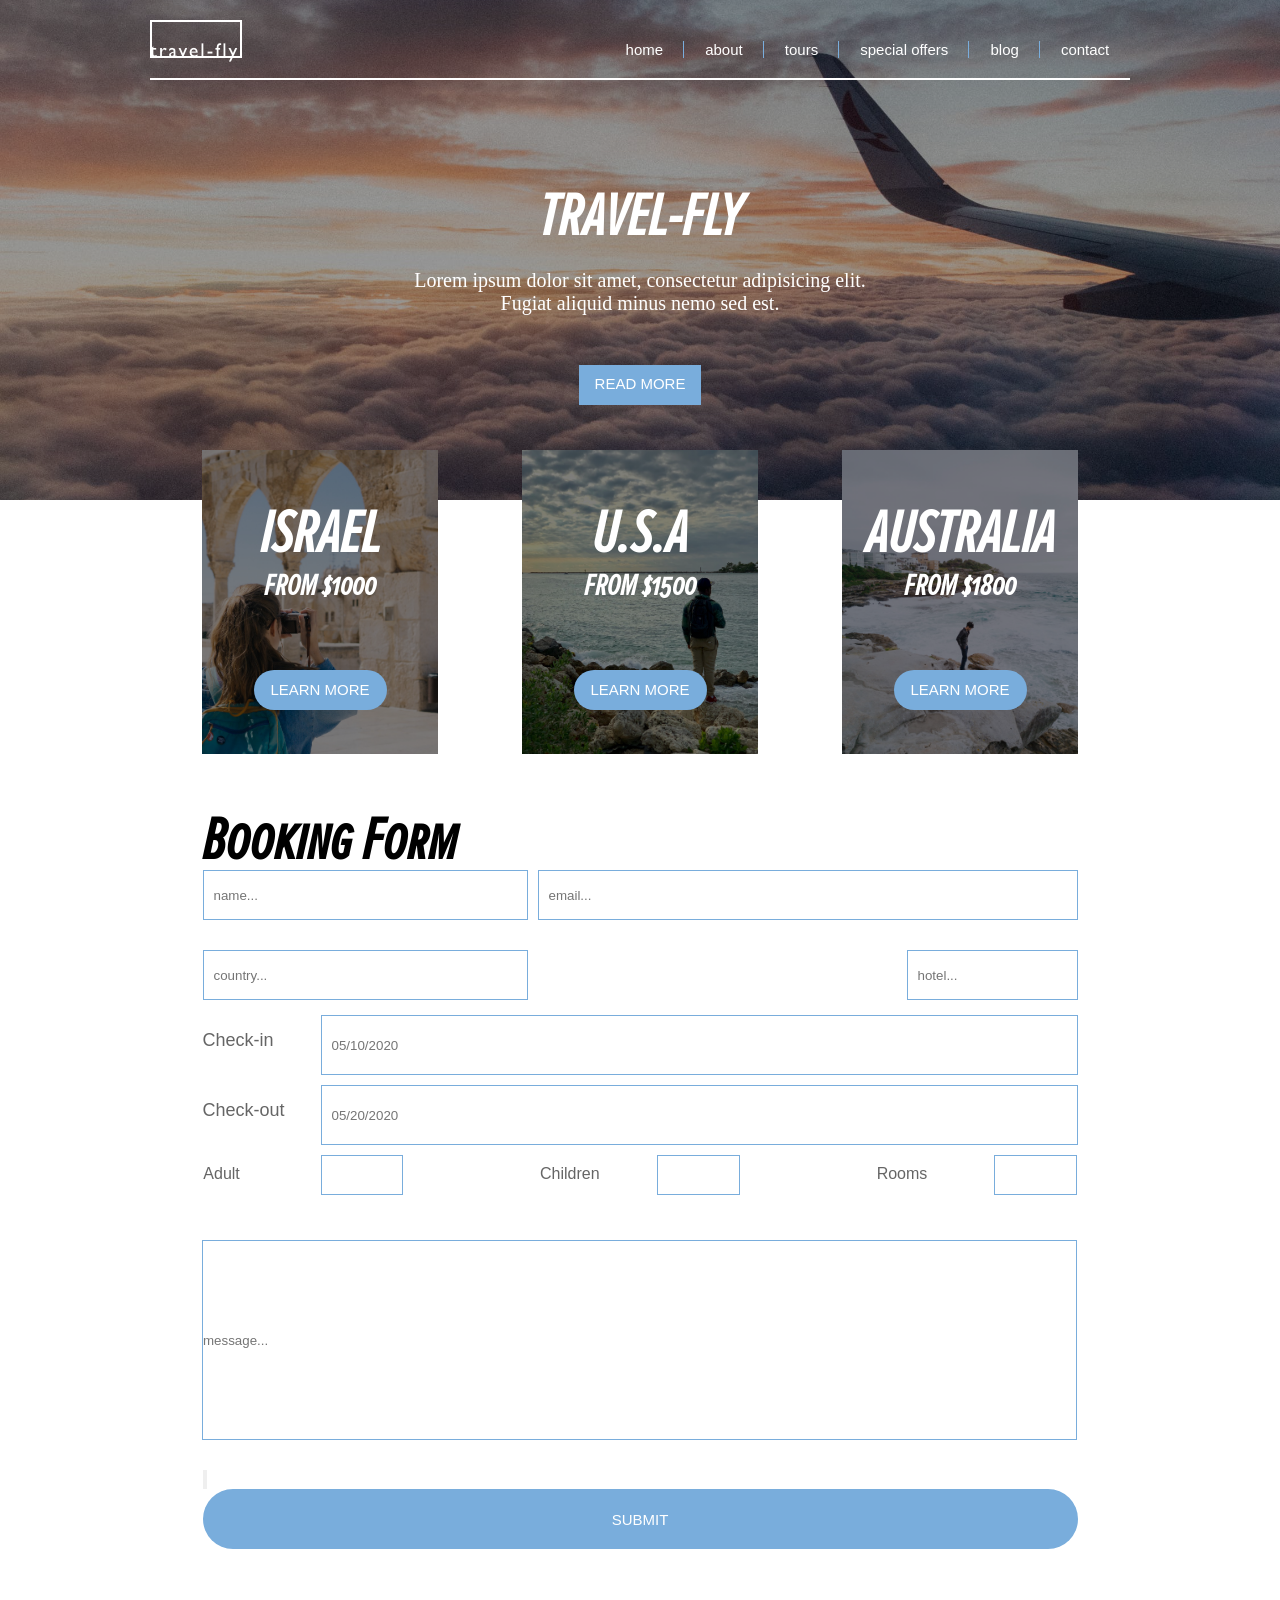
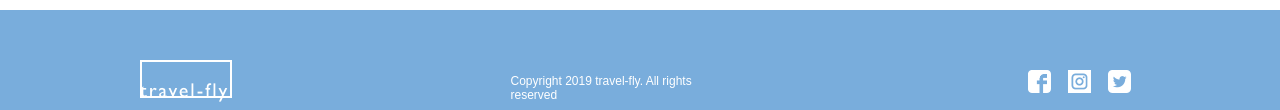
==== index.html @ 0bad38cb "Initial commit" ====
<!DOCTYPE html>
<html lang="en">
  <head>
    <meta charset="UTF-8" />
    <meta name="viewport" content="width=device-width, initial-scale=1.0" />
    <title>Travel-Fly Home Page</title>
    <link rel="stylesheet" href="css/styles.css" />
  </head>
  <body>
    <!-- =========HERO CONTENT============== -->
    <div class="hero">
      <nav>
        <div class="logo"></div>
        <div class="links">
          <a href="index.html">home</a>
          <a href="about.html" class="active">about</a>
          <a href="tours.html" class="active">tours</a>
          <a href="special.html" class="active">special offers</a>
          <a href="blog.html" class="active">blog</a>
          <a class="contact" href="contact.html" class="active">contact</a>
        </div>
      </nav>
      <div class="hero-content">
        <h1>TRAVEL-FLY</h1>
        <p>
          Lorem ipsum dolor sit amet, consectetur adipisicing elit. Fugiat
          aliquid minus nemo sed est.
        </p>
        <div class="readmore-button">
          <p>READ MORE</p>
        </div>
      </div>
    </div>

    <!-- ===============PROMO TOURS CONTENT==========-->

    <section class="promo-tours">
      <div class="promo israel">
        <h1>ISRAEL</h1>
        <h2>FROM $1000</h2>
        <div class="learnmore-button">
          <a href="israel.html" class="active">LEARN MORE</a>
        </div>
      </div>
      <div class="promo usa">
        <h1>U.S.A</h1>
        <h2>FROM $1500</h2>
        <div class="learnmore-button">
          <a href="usa.html" class="active">LEARN MORE</a>
        </div>
      </div>
      <div class="promo australia">
        <h1>AUSTRALIA</h1>
        <h2>FROM $1800</h2>
        <div class="learnmore-button">
          <a href="australia.html" class="active">LEARN MORE</a>
        </div>
      </div>
    </section>

    <!-- =========BOOKING-FORM CONTENT================-->
    <section class="booking-form">
      <h1>Booking Form</h1>
      <div class="info-fields">
        <div class="field-one-container">
          <input
            type="text"
            name="name..."
            id="field-one"
            placeholder="name..."
          />

          <input
            type="email"
            name="email"
            id="field-two"
            placeholder="email..."
          />
        </div>

        <div class="field-two-container">
          <input
            type="text"
            name="country"
            id="field-three"
            placeholder="country..."
          />

          <input
            type="text"
            name="hotel"
            id="field-four"
            placeholder="hotel..."
          />
        </div>
      </div>
      <!-- ==========CHECK IN FIELDS --==========-->

      <div class="checkin-fields">
        <div class="check-in">
          <div class="text-one">Check-in</div>
          <!-- <div class="checkin-one"> -->
          <input
            type="text"
            name="05/10/2020"
            id="field-five"
            placeholder="05/10/2020"
          />
        </div>

        <div class="check-out">
          <div class="text-two">Check-out</div>

          <input
            type="text"
            name="05/20/2020"
            id="field-six"
            placeholder="05/20/2020"
          />
        </div>
      </div>

      <!-- ===========adult container ==========-->

      <section class="people-fields">
        <div class="adult-container">
          <div class="adult-text">Adult</div>
          <div class="adult-field"></div>
        </div>
        <!-- ==========children container========= -->
        <div class="children-container">
          <div class="children-text">Children</div>
          <div class="children-field"></div>
        </div>
        <!-- ===========rooms container========== -->
        <div class="rooms-container">
          <div class="rooms-text">Rooms</div>
          <div class="rooms-field"></div>
        </div>
      </section>
      <!-- ========MESSAGE CONTAINER=========== -->

      <!-- <input type="text" name="message" id="field-seven" placeholder="message..."/>
     </section> -->

      <div class="message-container">
        <input
          type="text"
          name="message"
          id="message"
          placeholder="message..."
        />
      </div>

      <!-- ============SUBMIT BUTTON========== -->

      <div class="submit-button-container">
        <input type="button" name="submit-button" id="submit-button" />
        <div class="submit-button">SUBMIT</div>
      </div>
    </section>
    <!-- ==============FOOTER CONTENT===============-->
    <footer>
      <div class="footer-content">
        <div class="icon"></div>
        <div class="copywright">
          Copyright 2019 travel-fly. All rights reserved
        </div>
        <div class="socials">
          <div class="facebook"></div>
          <div class="instagram"></div>
          <div class="twitter"></div>
        </div>
      </div>
    </footer>
  </body>
</html>
---- css/styles.css ----
* {
  margin: 0;
  padding: 0;
  box-sizing: border-box;
}

html,
body {
  height: 100px;
}

h1,
h2,
h3,
h4,
h5,
h6,
p {
  margin-bottom: 16px;
}

@font-face {
  font-family: "Gill Sans", "Gill Sans MT", Calibri, "Trebuchet MS", sans-serif;
  src: url(fonts/GillSans.ttf);
}
@font-face {
  font-family: ProximaNova;
  src: url(fonts/Proxima-Nova-Thinone.otf);
}
@font-face {
  font-family: Proxima;
  src: url(fonts/ProximaNovaScOsfExtraCondensed.ttf);
}
@font-face {
  font-family: Lato;
  src: url(fonts/Lato/Lato-lightItalic.ttf);
}
.hero {
  width: 100%;
  height: 500px;
  padding-top: 20px;
  background-image: linear-gradient(to right, rgba(0, 0, 0, 0.4), rgba(0, 0, 0, 0.4)), url(../assets/images/hero.jpg);
  margin: 0 auto;
  background-size: cover;
  background-repeat: no-repeat;
  background-position: center;
}

.promo-tours {
  width: 1280px;
  min-height: 304px;
  margin: -50px auto 0 auto;
  display: flex;
  justify-content: space-around;
  padding-left: 160px;
  padding-right: 160px;
}
.promo-tours .promo {
  height: 304px;
  width: 236px;
  background-position: center;
  background-size: cover;
  background-repeat: no-repeat;
  margin: 0 auto;
  color: #ffffff;
  text-align: center;
  font-family: Proxima;
}
.promo-tours .israel {
  background-image: linear-gradient(to right, rgba(0, 0, 0, 0.5), rgba(0, 0, 0, 0.5)), url(../assets/tour/tour-01.jpg);
}
.promo-tours h1 {
  height: 20px;
  margin: 0 auto;
  font-size: 60px;
  text-align: center;
  padding-top: 47px;
}
.promo-tours h2 {
  font-size: 30px;
  padding-top: 70px;
  padding-bottom: 50px;
}
.promo-tours .learnmore-button {
  width: 133px;
  height: 40px;
  background-color: #79addc;
  z-index: 99;
  border-radius: 20px;
  margin: auto;
  padding-top: 10px;
}
.promo-tours .learnmore-button a {
  font-size: 15px;
  margin: 0 auto;
  width: 100px;
  height: 17px;
  font-size: 15px;
  margin: 0 auto;
  text-align: center;
  padding-top: 10px;
  font-family: "Gill Sans", "Gill Sans MT", Calibri, "Trebuchet MS", sans-serif;
  text-decoration: none;
  color: #ffffff;
}
.promo-tours .usa {
  background-image: linear-gradient(to right, rgba(0, 0, 0, 0.5), rgba(0, 0, 0, 0.5)), url(../assets/tour/tour-02.jpg);
}
.promo-tours .australia {
  background-image: linear-gradient(to right, rgba(0, 0, 0, 0.5), rgba(0, 0, 0, 0.5)), url(../assets/tour/tour-03.jpg);
}

@media only screen and (max-width: 1060px) {
  .promo-tours {
    width: 236px;
    flex-direction: column;
    padding-left: 0;
    padding-right: 0;
    display: block;
  }
  .promo-tours .promo {
    margin-bottom: 30px;
  }
}
footer {
  width: 100%;
  min-height: 100px;
  background-color: #79addc;
}
footer .footer-content {
  max-width: 1000px;
  min-height: 60px;
  margin: 0 auto;
  padding-top: 50px;
  display: flex;
  justify-content: space-between;
  align-items: center;
}
footer .footer-content .icon {
  width: 92px;
  height: 42px;
  background-image: url(../assets/icons/logo-white.png);
  background-position: center;
  background-size: cover;
  background-repeat: no-repeat;
}
footer .footer-content .copywright {
  width: 230px;
  height: 14px;
  font-family: "Gill Sans", "Gill Sans MT", Calibri, "Trebuchet MS", sans-serif;
  font-size: 12px;
  color: #ffffff;
}
footer .footer-content .socials {
  width: 121px;
  min-height: 23px;
  display: flex;
  justify-content: space-around;
}
footer .footer-content .socials .facebook {
  height: 23px;
  width: 23px;
  background-image: url(../assets/icons/facebook@2x.png);
  background-position: center;
  background-size: cover;
  background-repeat: no-repeat;
}
footer .footer-content .socials .instagram {
  height: 23px;
  width: 23px;
  background-image: url(../assets/icons/instagram@2x.png);
  background-position: center;
  background-size: cover;
  background-repeat: no-repeat;
}
footer .footer-content .socials .twitter {
  height: 23px;
  width: 23px;
  background-image: url(../assets/icons/twitter@2x.png);
  background-position: center;
  background-size: cover;
  background-repeat: no-repeat;
}

@media only screen and (max-width: 1100px) {
  footer {
    display: block;
    padding-top: 15px;
  }
  footer .footer-content {
    display: flex;
    justify-content: space-around;
    padding-left: 10px;
    padding-right: 10px;
  }
  footer .footer-content .icon {
    margin-left: 15px;
  }
  footer .copywright {
    margin-left: 90px;
    padding-top: 15px;
    padding-bottom: 15px;
  }
  footer .socials {
    width: 125px;
    margin-left: 135px;
    padding-top: 15px;
    padding-bottom: 15px;
  }
}
.booking-form {
  max-width: 1280px;
  min-height: 200px;
  margin: 0 auto;
  display: block;
}
.booking-form h1 {
  width: 1280px;
  padding-left: 202px;
  margin-top: 50px;
  height: 50px;
  font-family: Proxima;
  font-size: 60px;
}
.booking-form .info-fields {
  max-width: 875px;
  min-height: 60px;
  margin: 0 auto;
  border-bottom: 20px;
}
.booking-form .info-fields .field-one-container {
  max-width: 875px;
  min-height: 50px;
  display: flex;
  border-bottom: 20px;
  justify-content: space-between;
}
.booking-form .info-fields .field-one-container #field-one {
  width: 325px;
  height: 50px;
  border: solid #79addc 1px;
  margin-bottom: 15px;
  text-indent: 10px;
}
.booking-form .info-fields .field-one-container #field-two {
  width: 540px;
  height: 50px;
  border: solid #79addc 1px;
  margin-bottom: 15px;
  text-indent: 10px;
}
.booking-form .info-fields .field-two-container {
  max-width: 875px;
  min-height: 50px;
  margin-top: 15px;
  display: flex;
  justify-content: space-between;
  border-bottom: 20px;
}
.booking-form .info-fields .field-two-container #field-three {
  width: 325px;
  height: 50px;
  border: solid #79addc 1px;
  margin-bottom: 15px;
  text-indent: 10px;
}
.booking-form .info-fields .field-two-container #field-four {
  max-width: 540px;
  height: 50px;
  border: solid #79addc 1px;
  margin-bottom: 15px;
  text-indent: 10px;
}
.booking-form .checkin-fields {
  max-width: 875px;
  min-height: 60px;
  margin-top: 25px;
  margin: 0 auto;
  display: block;
}
.booking-form .check-in {
  max-width: 875px;
  height: 60px;
  font-family: "Gill Sans", "Gill Sans MT", Calibri, "Trebuchet MS", sans-serif;
  display: flex;
}
.booking-form .text-one {
  width: 118px;
  height: 60px;
  font-family: "Gill Sans", "Gill Sans MT", Calibri, "Trebuchet MS", sans-serif;
  opacity: 0.6;
  font-size: 18px;
  color: black;
  padding-top: 15px;
}
.booking-form #field-five {
  width: 757px;
  height: 60px;
  border: solid #79addc 1px;
  margin-bottom: 15px;
  text-indent: 10px;
}
.booking-form #field-five input {
  text-indent: 10px;
}
.booking-form .check-out {
  max-width: 875px;
  height: 60px;
  font-family: "Gill Sans", "Gill Sans MT", Calibri, "Trebuchet MS", sans-serif;
  display: flex;
}
.booking-form .check-out .text-two {
  width: 118px;
  height: 60px;
  font-family: "Gill Sans", "Gill Sans MT", Calibri, "Trebuchet MS", sans-serif;
  opacity: 0.6;
  font-size: 18px;
  color: black;
  padding-top: 20px;
  margin-top: 5px;
}
.booking-form .check-out #field-six {
  width: 757px;
  height: 60px;
  border: solid #79addc 1px;
  margin-bottom: 15px;
  text-indent: 10px;
  margin-top: 10px;
}
.booking-form .people-fields {
  max-width: 1280px;
  min-height: 60px;
  margin-top: 25px;
  display: flex;
  padding-left: 135px;
  padding-right: 135px;
  justify-content: space-around;
  margin-top: 20px;
  padding-bottom: 25px;
}
.booking-form .people-fields .adult-container {
  width: 200px;
  height: 60px;
  display: flex;
  justify-content: space-between;
}
.booking-form .people-fields .adult-container .adult-text {
  width: 150px;
  font-family: "Gill Sans", "Gill Sans MT", Calibri, "Trebuchet MS", sans-serif;
  opacity: 0.6;
  margin-top: 10px;
}
.booking-form .people-fields .adult-container .adult-field {
  width: 105px;
  height: 40px;
  border: solid #79addc 1px;
}
.booking-form .people-fields .children-container {
  max-width: 200px;
  height: 60px;
  display: flex;
  justify-content: space-between;
}
.booking-form .people-fields .children-container .children-text {
  width: 150px;
  font-family: "Gill Sans", "Gill Sans MT", Calibri, "Trebuchet MS", sans-serif;
  opacity: 0.6;
  margin-top: 10px;
}
.booking-form .people-fields .children-container .children-field {
  width: 105px;
  height: 40px;
  border: solid #79addc 1px;
}
.booking-form .people-fields .rooms-container {
  max-width: 200px;
  height: 60px;
  display: flex;
  justify-content: space-between;
}
.booking-form .people-fields .rooms-container .rooms-text {
  width: 150px;
  font-family: "Gill Sans", "Gill Sans MT", Calibri, "Trebuchet MS", sans-serif;
  opacity: 0.6;
  margin-top: 10px;
}
.booking-form .people-fields .rooms-container .rooms-field {
  width: 105px;
  height: 40px;
  border: solid #79addc 1px;
}
.booking-form .message-container {
  max-width: 1280px;
  min-height: 200px;
}
.booking-form .message-container #message {
  width: 875px;
  height: 200px;
  margin-bottom: 30px;
  border: solid #79addc 1px;
  margin-left: 202px;
}
.booking-form .message-container #message ::placeholder {
  margin-left: 10px;
}
.booking-form .submit-button-container {
  max-width: 875px;
  min-height: 140px;
  margin: 0 auto;
}
.booking-form .submit-button {
  max-width: 875px;
  min-height: 60px;
  background-color: #79addc;
  border-radius: 30px;
  font-family: "Gill Sans", "Gill Sans MT", Calibri, "Trebuchet MS", sans-serif;
  font-size: 15px;
  color: #ffffff;
  text-align: center;
  display: flex;
  justify-content: center;
  align-items: center;
}

@media only screen and (max-width: 1100px) {
  .booking-form {
    width: 375px;
    flex-direction: column;
    padding-left: 0;
    padding-right: 0;
    display: block;
    margin: 0 auto;
  }
  .booking-form h1 {
    padding-left: 0;
  }
  .booking-form .info-fields {
    width: 375px;
    display: block;
  }
  .booking-form .info-fields .field-one-container {
    width: 375px;
    display: block;
  }
  .booking-form .info-fields .field-one-container #field-one {
    width: 375px;
  }
  .booking-form .info-fields .field-one-container #field-two {
    width: 375px;
  }
  .booking-form .info-fields .field-two-container {
    width: 375px;
    display: block;
  }
  .booking-form .info-fields .field-two-container #field-three {
    width: 375px;
    height: 50px;
  }
  .booking-form .info-fields .field-two-container #field-four {
    width: 375px;
    height: 50px;
  }
  .booking-form .checkin-fields {
    width: 375px;
    display: block;
    margin-left: 0;
  }
  .booking-form .checkin-fields .check-in {
    width: 375px;
  }
  .booking-form .checkin-fields .check-in .text-one {
    width: 100px;
    font-size: 15px;
  }
  .booking-form .checkin-fields .check-in #field-five {
    width: 275px;
  }
  .booking-form .checkin-fields .check-out {
    width: 375px;
  }
  .booking-form .checkin-fields .text-two {
    width: 100px;
    font-size: 15px;
  }
  .booking-form .checkin-fields #field-six {
    width: 275px;
  }
  .booking-form .people-fields {
    width: 375px;
    min-height: 200px;
    display: block;
    margin: 0 auto;
    flex-direction: column;
    padding-left: 0;
    padding-right: 0;
    align-items: center;
    margin-top: 0;
    margin-top: 50px;
  }
  .booking-form .people-fields .adult-container {
    margin-bottom: 25px;
  }
  .booking-form .people-fields .children-container {
    margin-bottom: 25px;
  }
  .booking-form .message-container {
    margin-left: 0;
  }
  .booking-form .message-container #message {
    width: 375px;
    margin-left: 0;
  }
}
nav {
  max-width: 980px;
  min-height: 60px;
  margin: 0 auto;
  display: flex;
  justify-content: space-between;
  border-bottom: #ffffff solid 2px;
}
nav .logo {
  width: 92px;
  height: 42px;
  background-image: url(../assets/icons/logo-white.png);
  background-position: center;
  background-size: cover;
  background-repeat: no-repeat;
}
nav .links {
  width: 525px;
  min-height: 42px;
  display: flex;
  font-family: "Gill Sans", "Gill Sans MT", Calibri, "Trebuchet MS", sans-serif;
  font-size: 15px;
}
nav .links a {
  text-decoration: none;
  color: #ffffff;
  align-self: center;
  margin: auto;
  border-right: solid 1px #79addc;
  padding-left: 20px;
  padding-right: 20px;
}
nav .links .contact {
  border-right: none;
}

.hero-content {
  width: 475px;
  height: 285px;
  margin: 0 auto;
  margin-top: 100px;
}
.hero-content h1 {
  font-family: Proxima;
  font-size: 60px;
  color: #ffffff;
  text-align: center;
}
.hero-content p {
  font-family: Lato;
  font-size: 20px;
  color: #ffffff;
  text-align: center;
  padding-bottom: 25px;
}
.hero-content .readmore-button {
  width: 122px;
  height: 40px;
  background-color: #79addc;
  margin: 0 auto;
  text-align: center;
  align-items: center;
  margin-top: 25px;
}
.hero-content .readmore-button p {
  font-family: "Gill Sans", "Gill Sans MT", Calibri, "Trebuchet MS", sans-serif;
  font-size: 15px;
  color: #ffffff;
  padding-top: 10px;
}

.black {
  max-width: 1280px;
  height: 60px;
  margin: 0 auto;
  display: flex;
  justify-content: space-between;
  border-bottom: black solid 2px;
  margin-top: 20px;
}
.black .logo {
  width: 92px;
  height: 42px;
  background-image: url(../assets/icons/logo-black.png);
  background-position: center;
  background-size: cover;
  background-repeat: no-repeat;
}
.black .black-links {
  max-width: 525px;
  height: 42px;
  display: flex;
  font-family: "Gill Sans", "Gill Sans MT", Calibri, "Trebuchet MS", sans-serif;
  font-size: 15px;
}
.black a {
  text-decoration: none;
  color: black;
  align-self: center;
  margin: auto;
  border-right: solid 1px #79addc;
  padding-left: 20px;
  padding-right: 20px;
  color: black;
}
.black .contact {
  border-right: none;
}

.about-content {
  max-width: 980px;
  min-height: 200px;
  margin: 0 auto;
  margin-top: 179px;
  margin-bottom: 230px;
}
.about-content .about-text {
  min-height: 200px;
  max-width: 980px;
}
.about-content h1 {
  width: 150px;
  height: 60px;
  font-family: ProximaNova;
  font-size: 40px;
  border-bottom: solid black 2px;
}
.about-content p {
  font-family: "Gill Sans", "Gill Sans MT", Calibri, "Trebuchet MS", sans-serif;
  font-size: 16px;
  line-height: 19px;
  letter-spacing: 1.6px;
}
.about-content .client-content {
  min-height: 200px;
  max-width: 900px;
  margin-top: 101px;
}
.about-content .client-content h3 {
  width: 240px;
  height: 35px;
  font-family: ProximaNova;
  font-size: 30px;
  border-bottom: solid black 2px;
}
.about-content .client-content .client-one {
  min-height: 150px;
  max-width: 800px;
  display: flex;
}
.about-content .client-content .client-one .client-image {
  width: 260px;
  height: 150px;
}
.about-content .client-content .client-one .client1 {
  background-image: url(../assets/images/about-client-01.jpg);
  background-size: cover;
  background-repeat: no-repeat;
  background-position: center;
}
.about-content .client-content .client-one .client-quote {
  width: 416px;
  min-height: 150px;
  padding-left: 20px;
  position: relative;
}
.about-content .client-content .client-one .client-quote p {
  font-family: "Gill Sans", "Gill Sans MT", Calibri, "Trebuchet MS", sans-serif;
  font-size: 15px;
}
.about-content .client-content .client-one .client-quote p:last-of-type {
  margin-bottom: 55px;
}
.about-content .client-content .client-one .client-quote .client-name {
  position: absolute;
  right: 0;
  bottom: 0;
  font-family: Proxima;
  color: #79addc;
  font-size: 20px;
}
.about-content .client-content .client-two {
  min-height: 150px;
  max-width: 800px;
  display: flex;
  margin-top: 37px;
  padding-bottom: 50px;
}
.about-content .client-content .client-two .client-image {
  width: 260px;
  height: 150px;
}
.about-content .client-content .client-two .client2 {
  background-image: url(../assets/images/about-client-02.jpg);
  background-size: cover;
  background-repeat: no-repeat;
  background-position: center;
}
.about-content .client-content .client-two .client-quote {
  width: 416px;
  min-height: 150px;
  padding-left: 20px;
  position: relative;
}
.about-content .client-content .client-two .client-quote p {
  font-family: "Gill Sans", "Gill Sans MT", Calibri, "Trebuchet MS", sans-serif;
  font-size: 15px;
}
.about-content .client-content .client-two .client-quote p:last-of-type {
  margin-bottom: 55px;
}
.about-content .client-content .client-two .client-quote .client-name {
  position: absolute;
  right: 0;
  bottom: 0;
  font-family: Proxima;
  color: #79addc;
  font-size: 20px;
}

@media only screen and (max-width: 1000px) {
  .about-content {
    padding: 20px;
    display: block;
    margin-right: 15px;
    margin-top: 25px;
    margin-bottom: 50px;
    flex-direction: column;
  }
  .about-content .client-content {
    padding: 20px;
    display: block;
    margin-right: 15px;
    margin: 0 auto;
  }
  .about-content .client-content .client-one {
    display: block;
  }
  .about-content .client-content .client-quote {
    width: 300px;
    margin-top: 25px;
    text-align: left;
  }
  .about-content .client-content .client-two {
    display: block;
  }
}
.tours-content header {
  max-width: 981px;
  margin: 50px auto 0 auto;
  min-height: 200px;
  background-image: linear-gradient(rgba(0, 0, 0, 0.5), rgba(0, 0, 0, 0.5)), url(../assets/tour/tours-header.jpg);
  background-position: center;
  background-size: cover;
  background-repeat: no-repeat;
  display: flex;
  justify-content: center;
  align-items: center;
}
.tours-content header span {
  font-family: Proxima;
  font-size: 60px;
  color: #ffffff;
  text-transform: uppercase;
}
.tours-content .all-tours {
  max-width: 818px;
  margin: 48px auto 0 auto;
  min-height: 200px;
  display: flex;
  justify-content: space-between;
  flex-wrap: wrap;
  padding-bottom: 100px;
}
.tours-content .all-tours .promo {
  width: 236px;
  height: 304px;
  margin-bottom: 55px;
  background-position: center;
  background-size: cover;
  background-repeat: no-repeat;
  color: #ffffff;
  text-align: center;
  font-family: Proxima;
}
.tours-content .all-tours h1 {
  height: 20px;
  margin: 0 auto;
  font-size: 60px;
  text-align: center;
  padding-top: 47px;
}
.tours-content .all-tours h2 {
  font-family: Proxima;
  font-size: 30px;
  padding-top: 60px;
  padding-bottom: 80px;
  padding-bottom: 40px;
}
.tours-content .all-tours .learnmore-button {
  width: 133px;
  height: 40px;
  background-color: #79addc;
  padding-bottom: 30px;
  padding-bottom: 10px;
  z-index: 99;
  border-radius: 20px;
  margin: auto;
  display: flex;
  justify-content: center;
  align-items: center;
  text-align: center;
}
.tours-content .all-tours .learnmore-button a {
  font-size: 15px;
  margin: 0 auto;
  width: 100px;
  height: 17px;
  font-size: 15px;
  margin: 0 auto;
  text-align: center;
  padding-top: 5px;
  font-family: "Gill Sans", "Gill Sans MT", Calibri, "Trebuchet MS", sans-serif;
  text-decoration: none;
  color: #ffffff;
}
.tours-content .all-tours .israel {
  background-image: linear-gradient(rgba(0, 0, 0, 0.5), rgba(0, 0, 0, 0.5)), url(../assets/tour/tour-01.jpg);
}
.tours-content .all-tours .usa {
  background-image: linear-gradient(to right, rgba(0, 0, 0, 0.5), rgba(0, 0, 0, 0.5)), url(../assets/tour/tour-02.jpg);
}
.tours-content .all-tours .australia {
  background-image: linear-gradient(rgba(0, 0, 0, 0.5), rgba(0, 0, 0, 0.5)), url(../assets/tour/tour-03.jpg);
}
.tours-content .all-tours .newz {
  background-image: linear-gradient(rgba(0, 0, 0, 0.5), rgba(0, 0, 0, 0.5)), url(../assets/tour/tour-04.jpg);
}
.tours-content .all-tours .newz h1 {
  font-size: 50px;
}
.tours-content .all-tours .france {
  background-image: linear-gradient(rgba(0, 0, 0, 0.5), rgba(0, 0, 0, 0.5)), url(../assets/tour/tour-05.jpg);
}
.tours-content .all-tours .egypt {
  background-image: linear-gradient(rgba(0, 0, 0, 0.5), rgba(0, 0, 0, 0.5)), url(../assets/tour/tour-06.jpg);
}
.tours-content .all-tours .japan {
  background-image: linear-gradient(rgba(0, 0, 0, 0.5), rgba(0, 0, 0, 0.5)), url(../assets/tour/tour-07.jpg);
}
.tours-content .all-tours .canada {
  background-image: linear-gradient(rgba(0, 0, 0, 0.5), rgba(0, 0, 0, 0.5)), url(../assets/tour/tour-08.jpg);
}
.tours-content .all-tours .uae {
  background-image: linear-gradient(rgba(0, 0, 0, 0.5), rgba(0, 0, 0, 0.5)), url(../assets/tour/tour-09.jpg);
}

@media only screen and (max-width: 850px) {
  .all-tours {
    width: 375;
    flex-direction: column;
    align-items: center;
    padding-left: 10px;
    padding-right: 10px;
  }
}
.individual-tours {
  max-width: 981px;
  margin: 0 auto;
  min-height: 200px;
}
.individual-tours .israel-main {
  height: 413px;
  background-image: linear-gradient(rgba(0, 0, 0, 0.5), rgba(0, 0, 0, 0.5)), url(../assets/tour/tour-01.jpg);
  background-position: center;
  background-size: cover;
  background-repeat: no-repeat;
  font-family: Proxima;
  color: #ffffff;
}
.individual-tours .israel-main h1 {
  font-size: 60px;
  margin-top: 30px;
  margin-left: 30px;
}
.individual-tours .israel-main h4 {
  font-size: 30px;
  margin-top: 290px;
  text-align: right;
  padding-right: 15px;
}
.individual-tours .tour-images {
  max-width: 981px;
  margin: 40px auto 0 auto;
  height: 347px;
  display: flex;
  justify-content: space-between;
}
.individual-tours .tour-images .image {
  width: 298px;
  height: 347px;
  background-position: center;
  background-size: cover;
  background-repeat: no-repeat;
}
.individual-tours .tour-images .one {
  background-image: url(../assets/tour/tour-israel/israel-tour-01.jpg);
}
.individual-tours .tour-images .two {
  background-image: url(../assets/tour/tour-israel/israel-tour-02.jpg);
}
.individual-tours .tour-images .three {
  background-image: url(../assets/tour/tour-israel/israel-tour-03.jpg);
}
.individual-tours .tour-text {
  margin-top: 29px;
  min-height: 790px;
}
.individual-tours .tour-text .text {
  min-height: 228px;
}
.individual-tours .tour-text .text h1 {
  width: 170px;
  height: 65px;
  font-family: Proxima;
  font-size: 60px;
  border-bottom: solid black 2px;
}
.individual-tours .tour-text .text p {
  font-family: "Gill Sans", "Gill Sans MT", Calibri, "Trebuchet MS", sans-serif;
  font-size: 16px;
  line-height: 19px;
  letter-spacing: 1.25px;
  margin-top: 37px;
}

.learnmore-button {
  width: 133px;
  height: 40px;
  background-color: #79addc;
  z-index: 99;
  border-radius: 20px;
  margin: auto;
  margin-bottom: 100px;
}
.learnmore-button p {
  font-size: 15px;
  margin: 0 auto;
  width: 100px;
  height: 17px;
  font-size: 15px;
  margin: 0 auto;
  text-align: center;
  padding-top: 10px;
  font-family: "Gill Sans", "Gill Sans MT", Calibri, "Trebuchet MS", sans-serif;
  color: #ffffff;
  margin-top: -30px;
}

@media only screen and (max-width: 700px) {
  .tour-images {
    padding-left: 10px;
    padding-right: 10px;
  }

  .tour-text {
    padding-left: 20px;
    padding-right: 20px;
    margin-bottom: 100px;
  }

  .learnmore-button {
    margin-top: 25px;
  }
}
.individual-tours .usa-main {
  height: 413px;
  background-image: linear-gradient(rgba(0, 0, 0, 0.5), rgba(0, 0, 0, 0.5)), url(../assets/tour/tour-02.jpg);
  background-position: center;
  background-size: cover;
  background-repeat: no-repeat;
  font-family: Proxima;
  color: #ffffff;
}
.individual-tours .usa-main h1 {
  font-size: 60px;
  margin-top: 30px;
  margin-left: 30px;
}
.individual-tours .usa-main h4 {
  font-size: 30px;
  padding-top: 290px;
  text-align: right;
  padding-right: 15px;
}
.individual-tours .tour-images {
  background-position: center;
  background-size: cover;
  background-repeat: no-repeat;
}
.individual-tours .tour-images .four {
  background-image: url(../assets/tour/tour-usa/usa-tour-01.jpg);
}
.individual-tours .tour-images .five {
  background-image: url(../assets/tour/tour-usa/usa-tour-02.jpg);
}
.individual-tours .tour-images .six {
  background-image: url(../assets/tour/tour-usa/usa-tour-03.jpg);
}

@media only screen and (max-width: 700px) {
  .tour-images {
    padding-left: 10px;
    padding-right: 10px;
  }

  .tour-text {
    padding-left: 20px;
    padding-right: 20px;
    margin-bottom: 100px;
  }

  .learnmore-button {
    margin-top: 25px;
  }
}
.individual-tours .australia-main {
  height: 413px;
  background-image: linear-gradient(rgba(0, 0, 0, 0.5), rgba(0, 0, 0, 0.5)), url(../assets/tour/tour-03.jpg);
  background-position: center;
  background-size: cover;
  background-repeat: no-repeat;
  font-family: Proxima;
  color: #ffffff;
}
.individual-tours .australia-main h1 {
  font-size: 60px;
  margin-top: 30px;
  margin-left: 30px;
}
.individual-tours .australia-main h4 {
  font-size: 30px;
  padding-top: 290px;
  text-align: right;
  padding-right: 15px;
}
.individual-tours .tour-images {
  background-position: center;
  background-size: cover;
  background-repeat: no-repeat;
}
.individual-tours .tour-images .seven {
  background-image: url(../assets/tour/tour-aus/aus-tour-01.jpg);
}
.individual-tours .tour-images .eight {
  background-image: url(../assets/tour/tour-aus/aus-tour-02.jpg);
}
.individual-tours .tour-images .nine {
  background-image: url(../assets/tour/tour-aus/aus-tour-03.jpg);
}

@media only screen and (max-width: 700px) {
  .individual-tours .australia-main h1 {
    font-size: 50px;
  }
  .individual-tours .tour-images {
    padding-left: 10px;
    padding-right: 10px;
  }
  .individual-tours .tour-text {
    padding-left: 20px;
    padding-right: 20px;
    margin-bottom: 100px;
  }
  .individual-tours .learnmore-button {
    margin-top: 25px;
  }
}
.individual-tours .newz-main {
  height: 413px;
  background-image: linear-gradient(rgba(0, 0, 0, 0.5), rgba(0, 0, 0, 0.5)), url(../assets/tour/tour-04.jpg);
  background-position: center;
  background-size: cover;
  background-repeat: no-repeat;
  font-family: Proxima;
  color: #ffffff;
}
.individual-tours .newz-main h1 {
  font-size: 60px;
  margin-top: 30px;
  margin-left: 30px;
}
.individual-tours .newz-main h4 {
  font-size: 30px;
  padding-top: 290px;
  text-align: right;
  padding-right: 15px;
}
.individual-tours .tour-images {
  background-position: center;
  background-size: cover;
  background-repeat: no-repeat;
}
.individual-tours .tour-images .ten {
  background-image: url(../assets/tour/tour-nz/nz-tour-01.jpg);
}
.individual-tours .tour-images .eleven {
  background-image: url(../assets/tour/tour-nz/nz-tour-02.jpg);
}
.individual-tours .tour-images .twelve {
  background-image: url(../assets/tour/tour-nz/nz-tour-03.jpg);
}

@media only screen and (max-width: 700px) {
  .individual-tours .newz-main h1 {
    font-size: 50px;
  }
  .individual-tours .tour-images {
    padding-left: 10px;
    padding-right: 10px;
  }
  .individual-tours .tour-text {
    padding-left: 20px;
    padding-right: 20px;
    margin-bottom: 100px;
  }
  .individual-tours .learnmore-button {
    margin-top: 25px;
  }
}
.individual-tours .france-main {
  height: 413px;
  background-image: linear-gradient(rgba(0, 0, 0, 0.5), rgba(0, 0, 0, 0.5)), url(../assets/tour/tour-05.jpg);
  background-position: center;
  background-size: cover;
  background-repeat: no-repeat;
  font-family: Proxima;
  color: #ffffff;
}
.individual-tours .france-main h1 {
  font-size: 60px;
  margin-top: 30px;
  margin-left: 30px;
}
.individual-tours .france-main h4 {
  font-size: 30px;
  padding-top: 290px;
  text-align: right;
  padding-right: 15px;
}
.individual-tours .tour-images {
  background-position: center;
  background-size: cover;
  background-repeat: no-repeat;
}
.individual-tours .tour-images .thirteen {
  background-image: url(../assets/tour/tour-france/france-tour-01.jpg);
}
.individual-tours .tour-images .fourteen {
  background-image: url(../assets/tour/tour-france/france-tour-02.jpg);
}
.individual-tours .tour-images .fifteen {
  background-image: url(../assets/tour/tour-france/france-tour-03.jpg);
}

@media only screen and (max-width: 700px) {
  .tour-images {
    padding-left: 10px;
    padding-right: 10px;
  }

  .tour-text {
    padding-left: 20px;
    padding-right: 20px;
    margin-bottom: 100px;
  }

  .learnmore-button {
    margin-top: 25px;
  }
}
.individual-tours .egypt-main {
  height: 413px;
  background-image: linear-gradient(rgba(0, 0, 0, 0.5), rgba(0, 0, 0, 0.5)), url(../assets/tour/tour-06.jpg);
  background-position: center;
  background-size: cover;
  background-repeat: no-repeat;
  font-family: Proxima;
  color: #ffffff;
}
.individual-tours .egypt-main h1 {
  font-size: 60px;
  margin-top: 30px;
  margin-left: 30px;
}
.individual-tours .egypt-main h4 {
  font-size: 30px;
  padding-top: 290px;
  text-align: right;
  padding-right: 15px;
}
.individual-tours .tour-images {
  background-position: center;
  background-size: cover;
  background-repeat: no-repeat;
}
.individual-tours .tour-images .sixteen {
  background-image: url(../assets/tour/tour-egypt/egypt-tour-01.jpg);
}
.individual-tours .tour-images .seventeen {
  background-image: url(../assets/tour/tour-egypt/egypt-tour-02.jpg);
}
.individual-tours .tour-images .eighteen {
  background-image: url(../assets/tour/tour-egypt/egypt-tour-03.jpg);
}

@media only screen and (max-width: 700px) {
  .tour-images {
    padding-left: 10px;
    padding-right: 10px;
  }

  .tour-text {
    padding-left: 20px;
    padding-right: 20px;
    margin-bottom: 100px;
  }

  .learnmore-button {
    margin-top: 25px;
  }
}
.individual-tours .japan-main {
  height: 413px;
  background-image: linear-gradient(rgba(0, 0, 0, 0.5), rgba(0, 0, 0, 0.5)), url(../assets/tour/tour-07.jpg);
  background-position: center;
  background-size: cover;
  background-repeat: no-repeat;
  font-family: Proxima;
  color: #ffffff;
}
.individual-tours .japan-main h1 {
  font-size: 60px;
  margin-top: 30px;
  margin-left: 30px;
}
.individual-tours .japan-main h4 {
  font-size: 30px;
  padding-top: 290px;
  text-align: right;
  padding-right: 15px;
}
.individual-tours .tour-images {
  background-position: center;
  background-size: cover;
  background-repeat: no-repeat;
}
.individual-tours .tour-images .nineteen {
  background-image: url(../assets/tour/tour-japan/japan-tour-01.jpg);
}
.individual-tours .tour-images .twenty {
  background-image: url(../assets/tour/tour-japan/japan-tour-02.jpg);
}
.individual-tours .tour-images .twentyone {
  background-image: url(../assets/tour/tour-japan/japan-tour-03.jpg);
}

@media only screen and (max-width: 700px) {
  .tour-images {
    padding-left: 10px;
    padding-right: 10px;
  }

  .tour-text {
    padding-left: 20px;
    padding-right: 20px;
    margin-bottom: 100px;
  }

  .learnmore-button {
    margin-top: 25px;
  }
}
.individual-tours .canada-main {
  height: 413px;
  background-image: linear-gradient(rgba(0, 0, 0, 0.5), rgba(0, 0, 0, 0.5)), url(../assets/tour/tour-08.jpg);
  background-position: center;
  background-size: cover;
  background-repeat: no-repeat;
  font-family: Proxima;
  color: #ffffff;
}
.individual-tours .canada-main h1 {
  font-size: 60px;
  margin-top: 30px;
  margin-left: 30px;
}
.individual-tours .canada-main h4 {
  font-size: 30px;
  padding-top: 290px;
  text-align: right;
  padding-right: 15px;
}
.individual-tours .tour-images {
  background-position: center;
  background-size: cover;
  background-repeat: no-repeat;
}
.individual-tours .tour-images .twentytwo {
  background-image: url(../assets/tour/tour-canada/canada-tour-01.jpg);
}
.individual-tours .tour-images .twentythree {
  background-image: url(../assets/tour/tour-canada/canada-tour-02.jpg);
}
.individual-tours .tour-images .twentyfour {
  background-image: url(../assets/tour/tour-canada/canada-tour-03.jpg);
}

@media only screen and (max-width: 700px) {
  .tour-images {
    padding-left: 10px;
    padding-right: 10px;
  }

  .tour-text {
    padding-left: 20px;
    padding-right: 20px;
    margin-bottom: 100px;
  }

  .learnmore-button {
    margin-top: 25px;
  }
}
.individual-tours .uae-main {
  height: 413px;
  background-image: linear-gradient(rgba(0, 0, 0, 0.5), rgba(0, 0, 0, 0.5)), url(../assets/tour/tour-09.jpg);
  background-position: center;
  background-size: cover;
  background-repeat: no-repeat;
  font-family: Proxima;
  color: #ffffff;
}
.individual-tours .uae-main h1 {
  font-size: 60px;
  margin-top: 30px;
  margin-left: 30px;
}
.individual-tours .uae-main h4 {
  font-size: 30px;
  padding-top: 290px;
  text-align: right;
  padding-right: 15px;
}
.individual-tours .tour-images {
  background-position: center;
  background-size: cover;
  background-repeat: no-repeat;
}
.individual-tours .tour-images .twentyfive {
  background-image: url(../assets/tour/tour-uae/uae-tour-01.jpg);
}
.individual-tours .tour-images .twentysix {
  background-image: url(../assets/tour/tour-uae/uae-tour-02.jpg);
}
.individual-tours .tour-images .twentyseven {
  background-image: url(../assets/tour/tour-uae/uae-tour-03.jpg);
}

@media only screen and (max-width: 700px) {
  .tour-images {
    padding-left: 10px;
    padding-right: 10px;
  }

  .tour-text {
    padding-left: 20px;
    padding-right: 20px;
    margin-bottom: 100px;
  }

  .learnmore-button {
    margin-top: 25px;
  }
}
.special-content {
  max-width: 980px;
  margin: 150px auto 85px auto;
  min-height: 910px;
}
.special-content .title {
  display: flex;
}
.special-content .title .offer {
  width: 175px;
  height: 40px;
}
.special-content .title h1 {
  width: 166px;
  height: 40px;
  margin-bottom: 43px;
  font-family: Proxima;
  font-size: 30px;
  border-bottom: solid 2px black;
}
.special-content .title span {
  margin-left: 5px;
  font-family: Proxima;
  font-size: 30px;
}
.special-content .special {
  width: 545px;
  min-height: 287px;
  margin-bottom: 60px;
  display: flex;
  justify-content: space-between;
}
.special-content .special .two {
  padding-bottom: 100px;
}
.special-content .image {
  width: 199px;
  height: 287px;
  background-position: center;
  background-size: cover;
  background-repeat: no-repeat;
}
.special-content .barcelona {
  background-image: url(../assets/images/special-offer-01.jpg);
}
.special-content .bangkok {
  background-image: url(../assets/images/special-offer-02.jpg);
}
.special-content .content {
  width: 346px;
  height: 287px;
  padding-left: 20px;
  padding-right: 20px;
  display: block;
}
.special-content .content .title {
  display: flex;
}
.special-content .content h1 {
  font-family: Proxima;
  font-size: 30px;
  width: 180px;
  height: 37px;
  border: none;
  position: absolute;
}
.special-content .content .title-bangkok {
  width: 195px;
}
.special-content .content .smaller-border {
  width: 160px;
  border-bottom: solid 2px black;
  position: relative;
  top: 35px;
}
.special-content .content .thailand {
  width: 180px;
}
.special-content .content span {
  width: 70px;
  height: 37px;
  font-family: Proxima;
  font-size: 20px;
  position: relative;
  left: 176px;
  top: 5px;
  color: #ff7d38;
}
.special-content .content .discount {
  left: 195px;
  top: 5px;
}
.special-content p {
  width: 290px;
  height: 131px;
  margin-top: 50px;
  line-height: 18px;
  letter-spacing: 1.25px;
}
.special-content .learnmore-button {
  margin-top: 40px;
  margin-left: 0;
  font-family: "Gill Sans", "Gill Sans MT", Calibri, "Trebuchet MS", sans-serif;
  font-size: 15px;
  color: #ffffff;
  text-align: center;
  padding-top: 10px;
}

@media only screen and (max-width: 1000px) {
  .special {
    padding-left: 20px;
    padding-right: 20px;
  }
}
.blog-content {
  max-width: 980px;
  margin: 85px auto 0 auto;
  height: 1060px;
}
.blog-content h1 {
  width: 106px;
  height: 40px;
  font-family: Proxima;
  font-size: 30px;
  border-bottom: solid 2px black;
}
.blog-content .blog {
  height: 375px;
  margin-bottom: 100px;
  display: flex;
  justify-content: space-between;
  padding-left: 10px;
}
.blog-content .blog .date {
  height: 60px;
  width: 60px;
  background-position: center;
  background-size: cover;
  background-repeat: no-repeat;
}
.blog-content .blog .june {
  background-image: url(../assets/icons/datejune.png);
}
.blog-content .blog .july {
  background-image: url(../assets/icons/datejuly.png);
}
.blog-content .blog .blog-info {
  width: 900px;
  min-height: 259px;
  display: block;
  padding-right: 10px;
}
.blog-content .blog .blog-image {
  max-width: 900px;
  height: 259px;
  background-position: center;
  background-size: cover;
  background-repeat: no-repeat;
  background-image: url(../assets/images/blog.jpg);
}
.blog-content .blog .blog-text {
  width: 364px;
  min-height: 99px;
  padding-top: 20px;
}
.blog-content .blog .blog-text h5 {
  font-family: "Gill Sans", "Gill Sans MT", Calibri, "Trebuchet MS", sans-serif;
  font-size: 15px;
  opacity: 0.6;
}
.blog-content .blog .blog-text p {
  font-family: "Gill Sans", "Gill Sans MT", Calibri, "Trebuchet MS", sans-serif;
  font-size: 13px;
  color: #79addc;
}

.contact-content {
  max-width: 980px;
  margin: 185px auto 50px auto;
  min-height: 910px;
  display: flex;
  justify-content: space-between;
}
.contact-content .map {
  width: 400px;
  min-height: 732px;
  display: block;
  padding-left: 10px;
}
.contact-content .map h1 {
  height: 37px;
  width: 159px;
  font-family: Proxima;
  font-size: 30px;
  border-bottom: solid 2px black;
}
.contact-content .map .image-map {
  height: 442px;
  max-width: 400px;
  margin-top: 58px;
  background-image: url(../assets/images/map.png);
  background-position: center;
  background-size: cover;
  background-repeat: no-repeat;
}
.contact-content .map .map-content {
  min-height: 161px;
  width: 400px;
  margin-top: 34px;
  font-family: "Gill Sans", "Gill Sans MT", Calibri, "Trebuchet MS", sans-serif;
  font-size: 18px;
  margin-top: 35px;
}
.contact-content .map .map-content p {
  font-family: "Gill Sans", "Gill Sans MT", Calibri, "Trebuchet MS", sans-serif;
  font-size: 18px;
  line-height: 5px;
  opacity: 0.6;
}
.contact-content .form {
  max-width: 529px;
  min-height: 622px;
  margin-top: 95px;
  padding-right: 10px;
}
.contact-content .form input {
  width: 529px;
  height: 60px;
  background-color: #f5f5f5;
  margin-bottom: 20px;
  text-indent: 21px;
  font-family: "Gill Sans", "Gill Sans MT", Calibri, "Trebuchet MS", sans-serif;
  font-size: 16px;
  border: none;
}
.contact-content .form .message {
  width: 529px;
  height: 199px;
  margin-bottom: 20px;
}
.contact-content .form .readmore-button {
  width: 167px;
  height: 60px;
  background-color: #79addc;
  margin: 0 auto;
  text-align: center;
  align-items: center;
  font-family: "Gill Sans", "Gill Sans MT", Calibri, "Trebuchet MS", sans-serif;
  font-size: 16px;
  color: white;
  margin-left: 0;
  padding-top: 20px;
}

@media only screen and (max-width: 1030px) {
  .contact-content {
    width: 375px;
    padding-top: 60px;
    margin-left: 0;
    display: block;
    margin: 0 auto;
  }
  .contact-content .map {
    width: 375px;
    padding-left: 0;
  }
  .contact-content .map .image-map {
    width: 375px;
  }
  .contact-content .form {
    width: 375px;
    padding-top: 20px;
  }
  .contact-content .form input {
    width: 375px;
    margin: 0 auto;
    margin-bottom: 20px;
  }
  .contact-content .form .message {
    width: 375px;
  }

  .footer {
    margin-top: 25px;
    position: relative;
    top: 25px;
    margin: 0 auto;
  }
}
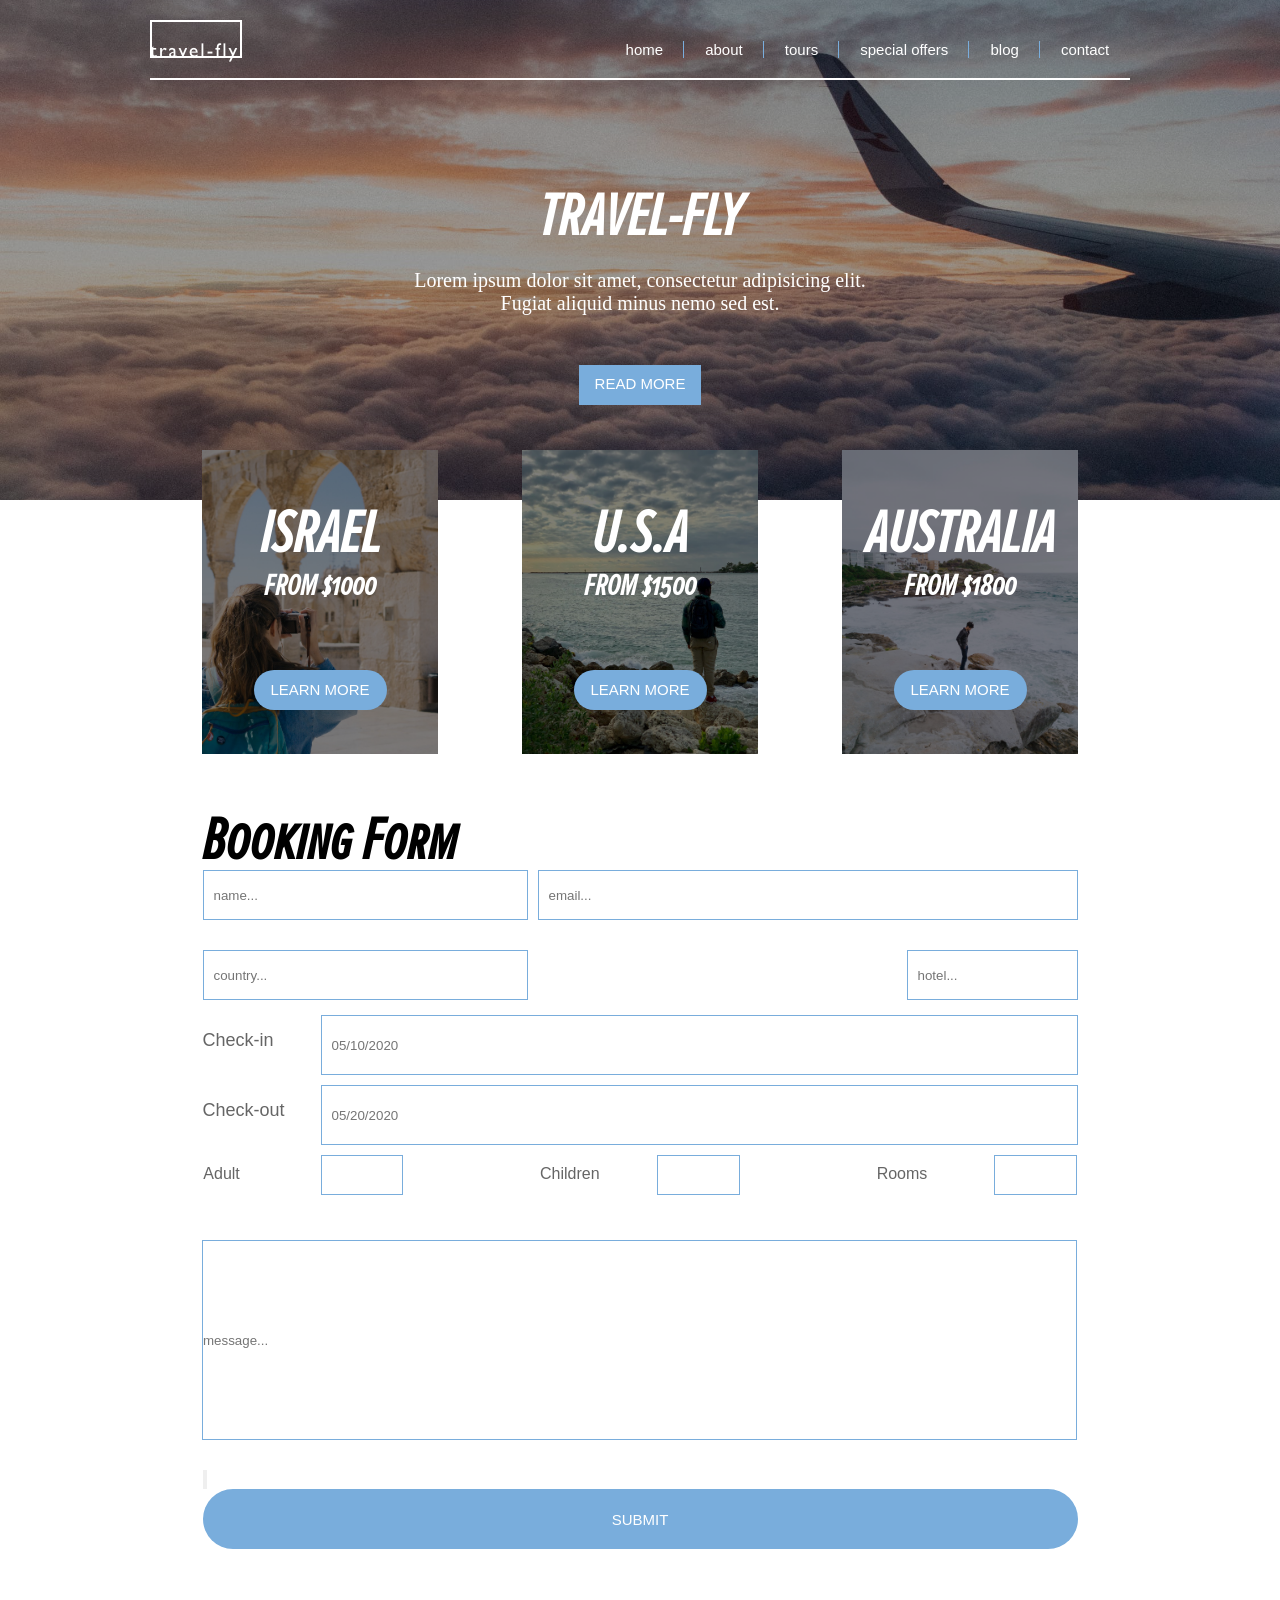
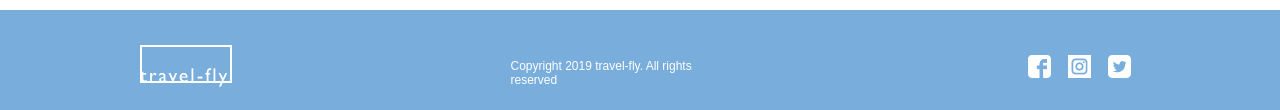
==== commit 3a724370: "model model" ====
--- a/index.html
+++ b/index.html
@@ -12,12 +12,12 @@
       <nav>
         <div class="logo"></div>
         <div class="links">
-          <a href="index.html">home</a>
-          <a href="about.html" class="active">about</a>
-          <a href="tours.html" class="active">tours</a>
-          <a href="special.html" class="active">special offers</a>
-          <a href="blog.html" class="active">blog</a>
-          <a class="contact" href="contact.html" class="active">contact</a>
+          <a id="home" href="#">home</a>
+          <a id="about" href="#" class="active">about</a>
+          <a id="tours" href="#" class="active">tours</a>
+          <a id="special" href="#" class="active">special offers</a>
+          <a id="blog" href="#" class="active">blog</a>
+          <a id="contact" class="contact" href="#" class="active">contact</a>
         </div>
       </nav>
       <div class="hero-content">
@@ -33,132 +33,134 @@
     </div>
 
     <!-- ===============PROMO TOURS CONTENT==========-->
+    <div id="app">
+      <section class="promo-tours">
+        <div class="promo israel">
+          <h1>ISRAEL</h1>
+          <h2>FROM $1000</h2>
+          <div class="learnmore-button">
+            <a href="israel.html" class="active">LEARN MORE</a>
+          </div>
+        </div>
+        <div class="promo usa">
+          <h1>U.S.A</h1>
+          <h2>FROM $1500</h2>
+          <div class="learnmore-button">
+            <a href="usa.html" class="active">LEARN MORE</a>
+          </div>
+        </div>
+        <div class="promo australia">
+          <h1>AUSTRALIA</h1>
+          <h2>FROM $1800</h2>
+          <div class="learnmore-button">
+            <a href="australia.html" class="active">LEARN MORE</a>
+          </div>
+        </div>
+      </section>
 
-    <section class="promo-tours">
-      <div class="promo israel">
-        <h1>ISRAEL</h1>
-        <h2>FROM $1000</h2>
-        <div class="learnmore-button">
-          <a href="israel.html" class="active">LEARN MORE</a>
+      <!-- =========BOOKING-FORM CONTENT================-->
+      <section class="booking-form">
+        <h1>Booking Form</h1>
+        <div class="info-fields">
+          <div class="field-one-container">
+            <input
+              type="text"
+              name="name..."
+              id="field-one"
+              placeholder="name..."
+            />
+
+            <input
+              type="email"
+              name="email"
+              id="field-two"
+              placeholder="email..."
+            />
+          </div>
+
+          <div class="field-two-container">
+            <input
+              type="text"
+              name="country"
+              id="field-three"
+              placeholder="country..."
+            />
+
+            <input
+              type="text"
+              name="hotel"
+              id="field-four"
+              placeholder="hotel..."
+            />
+          </div>
         </div>
-      </div>
-      <div class="promo usa">
-        <h1>U.S.A</h1>
-        <h2>FROM $1500</h2>
-        <div class="learnmore-button">
-          <a href="usa.html" class="active">LEARN MORE</a>
+        <!-- ==========CHECK IN FIELDS --==========-->
+
+        <div class="checkin-fields">
+          <div class="check-in">
+            <div class="text-one">Check-in</div>
+            <!-- <div class="checkin-one"> -->
+            <input
+              type="text"
+              name="05/10/2020"
+              id="field-five"
+              placeholder="05/10/2020"
+            />
+          </div>
+
+          <div class="check-out">
+            <div class="text-two">Check-out</div>
+
+            <input
+              type="text"
+              name="05/20/2020"
+              id="field-six"
+              placeholder="05/20/2020"
+            />
+          </div>
         </div>
-      </div>
-      <div class="promo australia">
-        <h1>AUSTRALIA</h1>
-        <h2>FROM $1800</h2>
-        <div class="learnmore-button">
-          <a href="australia.html" class="active">LEARN MORE</a>
-        </div>
-      </div>
-    </section>
 
-    <!-- =========BOOKING-FORM CONTENT================-->
-    <section class="booking-form">
-      <h1>Booking Form</h1>
-      <div class="info-fields">
-        <div class="field-one-container">
+        <!-- ===========adult container ==========-->
+
+        <section class="people-fields">
+          <div class="adult-container">
+            <div class="adult-text">Adult</div>
+            <div class="adult-field"></div>
+          </div>
+          <!-- ==========children container========= -->
+          <div class="children-container">
+            <div class="children-text">Children</div>
+            <div class="children-field"></div>
+          </div>
+          <!-- ===========rooms container========== -->
+          <div class="rooms-container">
+            <div class="rooms-text">Rooms</div>
+            <div class="rooms-field"></div>
+          </div>
+        </section>
+        <!-- ========MESSAGE CONTAINER=========== -->
+
+        <!-- <input type="text" name="message" id="field-seven" placeholder="message..."/>
+     </section> -->
+
+        <div class="message-container">
           <input
             type="text"
-            name="name..."
-            id="field-one"
-            placeholder="name..."
-          />
-
-          <input
-            type="email"
-            name="email"
-            id="field-two"
-            placeholder="email..."
+            name="message"
+            id="message"
+            placeholder="message..."
           />
         </div>
 
-        <div class="field-two-container">
-          <input
-            type="text"
-            name="country"
-            id="field-three"
-            placeholder="country..."
-          />
+        <!-- ============SUBMIT BUTTON========== -->
 
-          <input
-            type="text"
-            name="hotel"
-            id="field-four"
-            placeholder="hotel..."
-          />
-        </div>
-      </div>
-      <!-- ==========CHECK IN FIELDS --==========-->
-
-      <div class="checkin-fields">
-        <div class="check-in">
-          <div class="text-one">Check-in</div>
-          <!-- <div class="checkin-one"> -->
-          <input
-            type="text"
-            name="05/10/2020"
-            id="field-five"
-            placeholder="05/10/2020"
-          />
-        </div>
-
-        <div class="check-out">
-          <div class="text-two">Check-out</div>
-
-          <input
-            type="text"
-            name="05/20/2020"
-            id="field-six"
-            placeholder="05/20/2020"
-          />
-        </div>
-      </div>
-
-      <!-- ===========adult container ==========-->
-
-      <section class="people-fields">
-        <div class="adult-container">
-          <div class="adult-text">Adult</div>
-          <div class="adult-field"></div>
-        </div>
-        <!-- ==========children container========= -->
-        <div class="children-container">
-          <div class="children-text">Children</div>
-          <div class="children-field"></div>
-        </div>
-        <!-- ===========rooms container========== -->
-        <div class="rooms-container">
-          <div class="rooms-text">Rooms</div>
-          <div class="rooms-field"></div>
+        <div class="submit-button-container">
+          <input type="button" name="submit-button" id="submit-button" />
+          <div class="submit-button">SUBMIT</div>
         </div>
       </section>
-      <!-- ========MESSAGE CONTAINER=========== -->
-
-      <!-- <input type="text" name="message" id="field-seven" placeholder="message..."/>
-     </section> -->
-
-      <div class="message-container">
-        <input
-          type="text"
-          name="message"
-          id="message"
-          placeholder="message..."
-        />
-      </div>
-
-      <!-- ============SUBMIT BUTTON========== -->
-
-      <div class="submit-button-container">
-        <input type="button" name="submit-button" id="submit-button" />
-        <div class="submit-button">SUBMIT</div>
-      </div>
-    </section>
+    </div>
+    <!-- above is the end of the "app" div -->
     <!-- ==============FOOTER CONTENT===============-->
     <footer>
       <div class="footer-content">
@@ -173,5 +175,8 @@
         </div>
       </div>
     </footer>
+    <script src="lib/jquery-3.6.0.min.js"></script>
+    <script type="module" src="model/model.js"></script>
+    <script type="module" src="app/app.js"></script>
   </body>
 </html>
--- a/css/styles.css
+++ b/css/styles.css
@@ -131,7 +131,7 @@
   max-width: 1000px;
   min-height: 60px;
   margin: 0 auto;
-  padding-top: 50px;
+  padding-top: 35px;
   display: flex;
   justify-content: space-between;
   align-items: center;
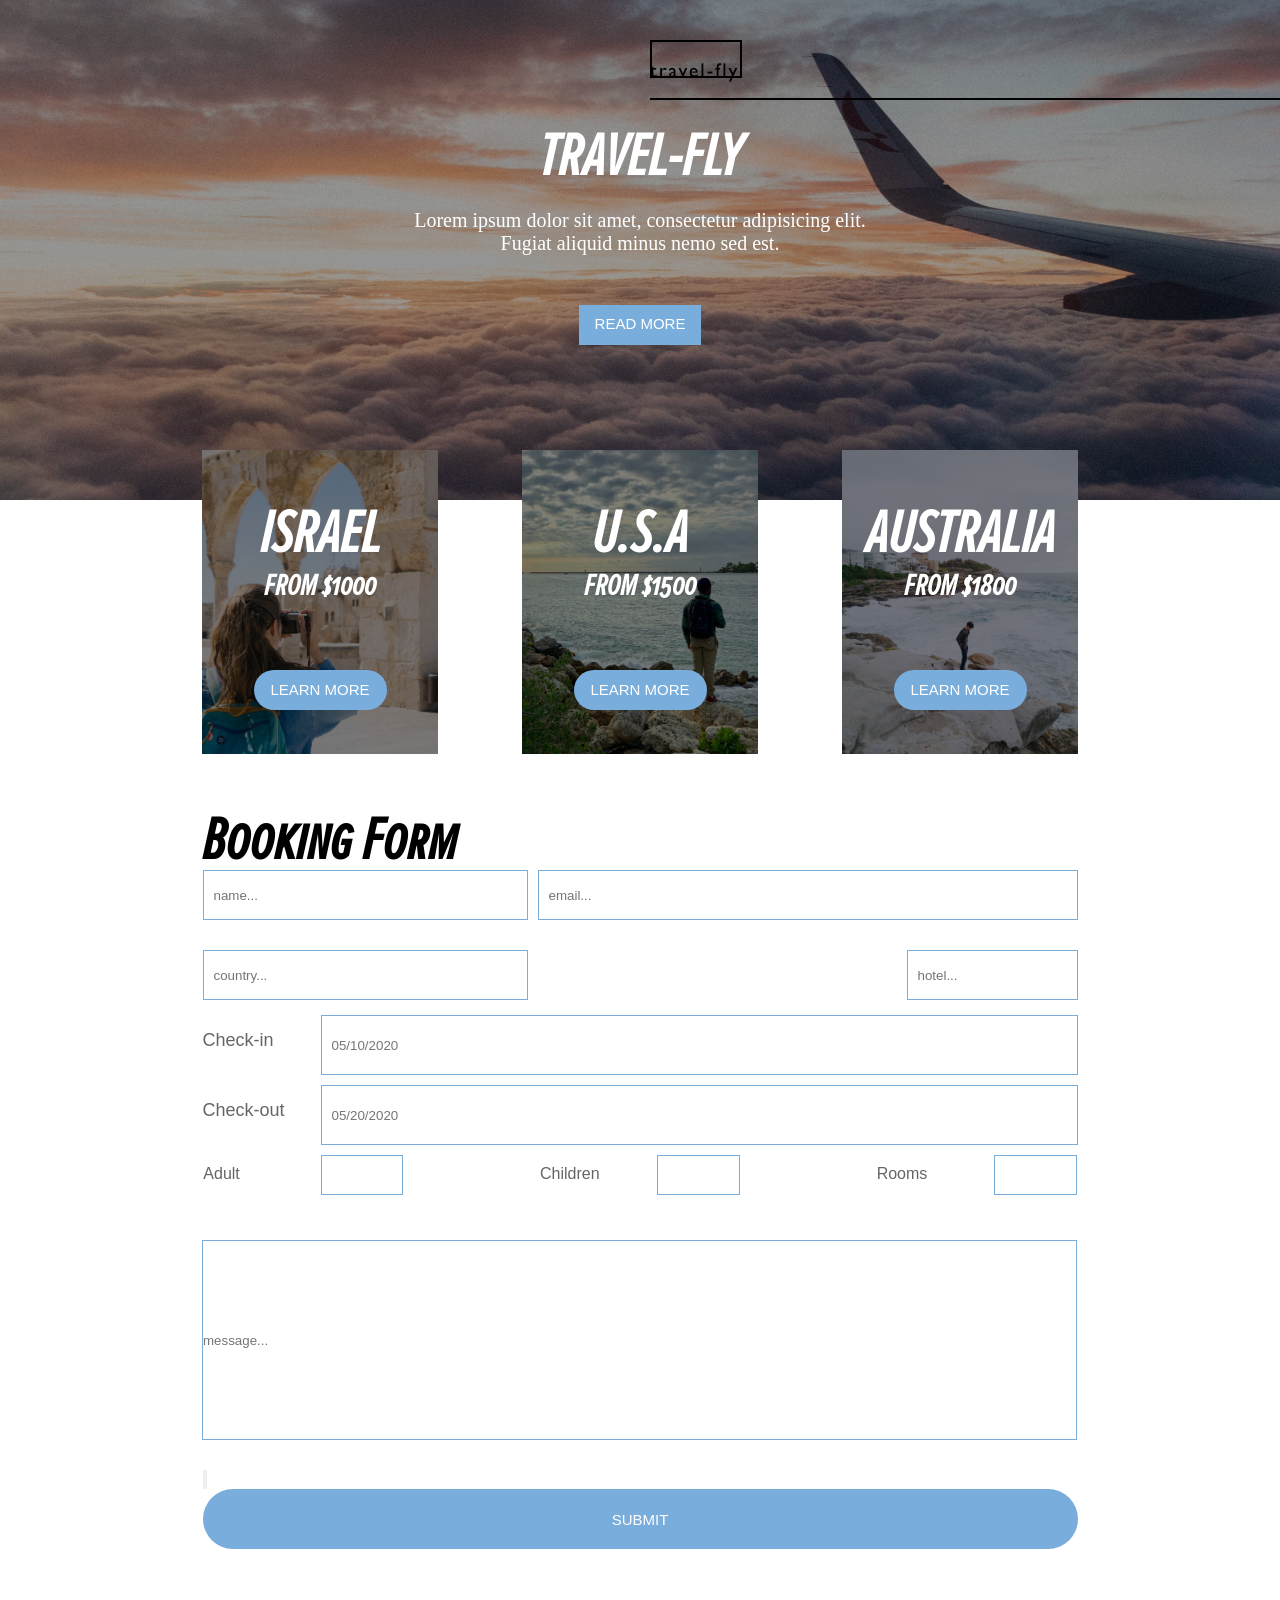
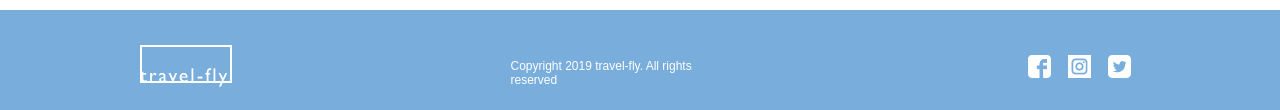
==== commit 9f02fcd0: "jquery jquery" ====
--- a/index.html
+++ b/index.html
@@ -7,19 +7,21 @@
     <link rel="stylesheet" href="css/styles.css" />
   </head>
   <body>
-    <!-- =========HERO CONTENT============== -->
-    <div class="hero">
-      <nav>
-        <div class="logo"></div>
-        <div class="links">
-          <a id="home" href="#">home</a>
-          <a id="about" href="#" class="active">about</a>
-          <a id="tours" href="#" class="active">tours</a>
-          <a id="special" href="#" class="active">special offers</a>
-          <a id="blog" href="#" class="active">blog</a>
-          <a id="contact" class="contact" href="#" class="active">contact</a>
-        </div>
-      </nav>
+    <!-- =========WHITE NAV============== -->
+    <nav class="black-nav">
+      <div class="logo-black"></div>
+      <div class="black-links">
+        <a id="home" href="#">home</a>
+        <a id="about" href="#" class="active">about</a>
+        <a id="tours" href="#" class="active">tours</a>
+        <a id="special" href="#" class="active">special offers</a>
+        <a id="blog" href="#" class="active">blog</a>
+        <a id="contact" class="contact" href="#" class="active">contact</a>
+      </div>
+    </nav>
+
+    <!-- =======HERO CONTENT=============== -->
+    <div class="hero home-hero-image">
       <div class="hero-content">
         <h1>TRAVEL-FLY</h1>
         <p>
--- a/css/styles.css
+++ b/css/styles.css
@@ -35,7 +35,7 @@
   font-family: Lato;
   src: url(fonts/Lato/Lato-lightItalic.ttf);
 }
-.hero {
+.home-hero-image {
   width: 100%;
   height: 500px;
   padding-top: 20px;
@@ -518,6 +518,11 @@
   display: flex;
   justify-content: space-between;
   border-bottom: #ffffff solid 2px;
+  background-color: transparent;
+  position: fixed;
+  width: 100%;
+  top: 20px;
+  left: 650px;
 }
 nav .logo {
   width: 92px;
@@ -526,6 +531,7 @@
   background-position: center;
   background-size: cover;
   background-repeat: no-repeat;
+  color: white;
 }
 nav .links {
   width: 525px;
@@ -533,6 +539,7 @@
   display: flex;
   font-family: "Gill Sans", "Gill Sans MT", Calibri, "Trebuchet MS", sans-serif;
   font-size: 15px;
+  color: white;
 }
 nav .links a {
   text-decoration: none;
@@ -542,6 +549,7 @@
   border-right: solid 1px #79addc;
   padding-left: 20px;
   padding-right: 20px;
+  color: white;
 }
 nav .links .contact {
   border-right: none;
@@ -582,7 +590,7 @@
   padding-top: 10px;
 }
 
-.black {
+.black-nav {
   max-width: 1280px;
   height: 60px;
   margin: 0 auto;
@@ -591,7 +599,7 @@
   border-bottom: black solid 2px;
   margin-top: 20px;
 }
-.black .logo {
+.black-nav .logo-black {
   width: 92px;
   height: 42px;
   background-image: url(../assets/icons/logo-black.png);
@@ -599,14 +607,14 @@
   background-size: cover;
   background-repeat: no-repeat;
 }
-.black .black-links {
+.black-nav .black-links {
   max-width: 525px;
   height: 42px;
   display: flex;
   font-family: "Gill Sans", "Gill Sans MT", Calibri, "Trebuchet MS", sans-serif;
   font-size: 15px;
 }
-.black a {
+.black-nav a {
   text-decoration: none;
   color: black;
   align-self: center;
@@ -616,7 +624,7 @@
   padding-right: 20px;
   color: black;
 }
-.black .contact {
+.black-nav .contact {
   border-right: none;
 }
 
@@ -624,7 +632,7 @@
   max-width: 980px;
   min-height: 200px;
   margin: 0 auto;
-  margin-top: 179px;
+  margin-top: 300px;
   margin-bottom: 230px;
 }
 .about-content .about-text {
@@ -648,6 +656,7 @@
   min-height: 200px;
   max-width: 900px;
   margin-top: 101px;
+  margin-bottom: 360px;
 }
 .about-content .client-content h3 {
   width: 240px;
@@ -760,7 +769,7 @@
 }
 .tours-content header {
   max-width: 981px;
-  margin: 50px auto 0 auto;
+  margin: 150px auto 0 auto;
   min-height: 200px;
   background-image: linear-gradient(rgba(0, 0, 0, 0.5), rgba(0, 0, 0, 0.5)), url(../assets/tour/tours-header.jpg);
   background-position: center;
@@ -1398,7 +1407,7 @@
 }
 .special-content {
   max-width: 980px;
-  margin: 150px auto 85px auto;
+  margin: 350px auto 140px auto;
   min-height: 910px;
 }
 .special-content .title {
@@ -1513,7 +1522,7 @@
 }
 .blog-content {
   max-width: 980px;
-  margin: 85px auto 0 auto;
+  margin: 300px auto 40px auto;
   height: 1060px;
 }
 .blog-content h1 {
@@ -1575,7 +1584,7 @@
 
 .contact-content {
   max-width: 980px;
-  margin: 185px auto 50px auto;
+  margin: 350px auto 140px auto;
   min-height: 910px;
   display: flex;
   justify-content: space-between;
